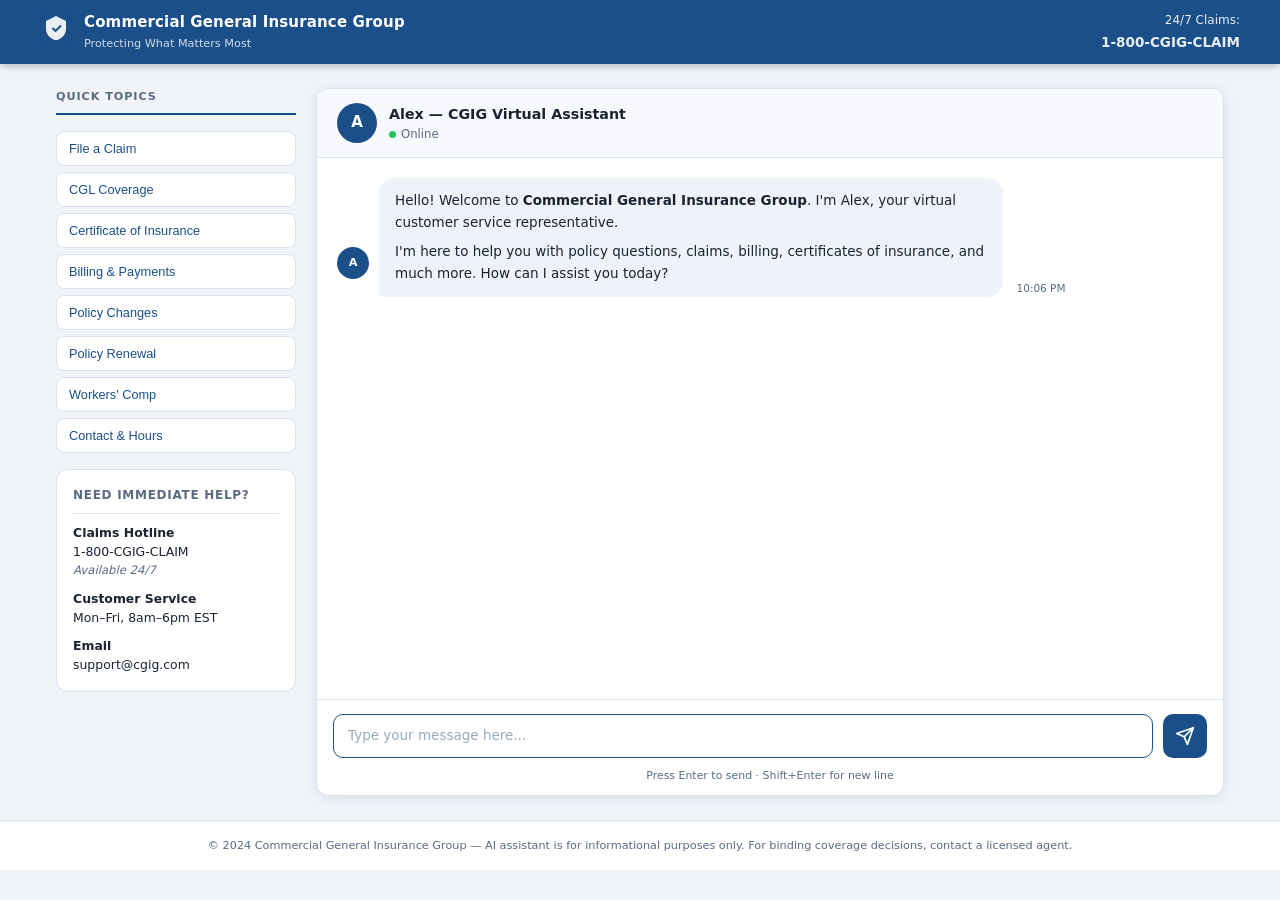
==== templates/index.html @ 146874d2 "Add AI customer service chatbot for Commercial General Insurance Group Full-stack Flask + Anthropic " ====
<!DOCTYPE html>
<html lang="en">
<head>
  <meta charset="UTF-8" />
  <meta name="viewport" content="width=device-width, initial-scale=1.0" />
  <title>CGIG Customer Support</title>
  <link rel="stylesheet" href="/static/style.css" />
</head>
<body>
  <!-- Header -->
  <header class="header">
    <div class="header-inner">
      <div class="logo-group">
        <div class="logo-icon">
          <svg width="32" height="32" viewBox="0 0 32 32" fill="none">
            <rect width="32" height="32" rx="8" fill="#1a4f8a"/>
            <path d="M16 4L6 9v8c0 5.25 4.25 10.15 10 11.35C21.75 27.15 26 22.25 26 17V9L16 4z" fill="white" fill-opacity="0.9"/>
            <path d="M13 16.5l2.5 2.5 5-5" stroke="#1a4f8a" stroke-width="2" stroke-linecap="round" stroke-linejoin="round"/>
          </svg>
        </div>
        <div>
          <div class="logo-name">Commercial General Insurance Group</div>
          <div class="logo-tagline">Protecting What Matters Most</div>
        </div>
      </div>
      <div class="header-contact">
        <span>24/7 Claims:</span>
        <strong>1-800-CGIG-CLAIM</strong>
      </div>
    </div>
  </header>

  <!-- Main layout -->
  <main class="main">
    <!-- Sidebar -->
    <aside class="sidebar">
      <h3 class="sidebar-title">Quick Topics</h3>
      <ul class="quick-links">
        <li><button class="quick-btn" data-msg="I'd like to file a new claim. What information do I need?">File a Claim</button></li>
        <li><button class="quick-btn" data-msg="Can you explain what Commercial General Liability insurance covers?">CGL Coverage</button></li>
        <li><button class="quick-btn" data-msg="I need a Certificate of Insurance. How do I request one?">Certificate of Insurance</button></li>
        <li><button class="quick-btn" data-msg="How do I make a payment or set up a payment plan?">Billing & Payments</button></li>
        <li><button class="quick-btn" data-msg="I need to make changes to my existing policy.">Policy Changes</button></li>
        <li><button class="quick-btn" data-msg="My policy is coming up for renewal. What do I need to know?">Policy Renewal</button></li>
        <li><button class="quick-btn" data-msg="What workers' compensation coverage options do you offer?">Workers' Comp</button></li>
        <li><button class="quick-btn" data-msg="What are your business hours and how can I reach a live agent?">Contact & Hours</button></li>
      </ul>

      <div class="sidebar-contact">
        <h4>Need Immediate Help?</h4>
        <p><strong>Claims Hotline</strong><br/>1-800-CGIG-CLAIM<br/><em>Available 24/7</em></p>
        <p><strong>Customer Service</strong><br/>Mon–Fri, 8am–6pm EST</p>
        <p><strong>Email</strong><br/>support@cgig.com</p>
      </div>
    </aside>

    <!-- Chat area -->
    <section class="chat-section">
      <div class="chat-header">
        <div class="agent-avatar">A</div>
        <div class="agent-info">
          <div class="agent-name">Alex &mdash; CGIG Virtual Assistant</div>
          <div class="agent-status"><span class="status-dot"></span> Online</div>
        </div>
      </div>

      <div class="chat-messages" id="chatMessages">
        <!-- Welcome message -->
        <div class="message message-bot">
          <div class="message-avatar">A</div>
          <div class="message-bubble">
            <p>Hello! Welcome to <strong>Commercial General Insurance Group</strong>. I'm Alex, your virtual customer service representative.</p>
            <p>I'm here to help you with policy questions, claims, billing, certificates of insurance, and much more. How can I assist you today?</p>
          </div>
          <div class="message-time" id="welcomeTime"></div>
        </div>
      </div>

      <div class="typing-indicator" id="typingIndicator">
        <div class="message-avatar">A</div>
        <div class="typing-dots">
          <span></span><span></span><span></span>
        </div>
      </div>

      <form class="chat-input-form" id="chatForm">
        <textarea
          id="userInput"
          class="chat-input"
          placeholder="Type your message here..."
          rows="1"
          maxlength="2000"
        ></textarea>
        <button type="submit" class="send-btn" id="sendBtn" aria-label="Send message">
          <svg width="20" height="20" viewBox="0 0 24 24" fill="none">
            <path d="M22 2L11 13" stroke="white" stroke-width="2" stroke-linecap="round" stroke-linejoin="round"/>
            <path d="M22 2L15 22L11 13L2 9L22 2Z" stroke="white" stroke-width="2" stroke-linecap="round" stroke-linejoin="round"/>
          </svg>
        </button>
      </form>
      <div class="input-hint">Press Enter to send &middot; Shift+Enter for new line</div>
    </section>
  </main>

  <footer class="footer">
    <p>&copy; 2024 Commercial General Insurance Group &mdash; AI assistant is for informational purposes only. For binding coverage decisions, contact a licensed agent.</p>
  </footer>

  <script src="/static/app.js"></script>
</body>
</html>
---- static/style.css ----
/* ── Reset & Base ────────────────────────────────── */
*, *::before, *::after { box-sizing: border-box; margin: 0; padding: 0; }

:root {
  --brand-blue: #1a4f8a;
  --brand-blue-dark: #133a6a;
  --brand-blue-light: #2563a8;
  --accent: #e8a020;
  --accent-hover: #c98a18;
  --bg: #f0f4f9;
  --surface: #ffffff;
  --surface-alt: #f7f9fc;
  --border: #d8e2ef;
  --text: #1a2332;
  --text-muted: #5a6a82;
  --bot-bubble: #eef3fb;
  --user-bubble: #1a4f8a;
  --radius: 12px;
  --shadow: 0 2px 12px rgba(26,79,138,.12);
}

html, body {
  height: 100%;
  font-family: 'Segoe UI', system-ui, -apple-system, sans-serif;
  background: var(--bg);
  color: var(--text);
  font-size: 15px;
  line-height: 1.55;
}

/* ── Header ─────────────────────────────────────── */
.header {
  background: var(--brand-blue);
  color: white;
  padding: 0 24px;
  height: 64px;
  display: flex;
  align-items: center;
  box-shadow: 0 2px 8px rgba(0,0,0,.25);
  position: sticky;
  top: 0;
  z-index: 100;
}
.header-inner {
  width: 100%;
  max-width: 1200px;
  margin: 0 auto;
  display: flex;
  align-items: center;
  justify-content: space-between;
  gap: 16px;
}
.logo-group { display: flex; align-items: center; gap: 12px; }
.logo-icon { flex-shrink: 0; }
.logo-name { font-size: 1rem; font-weight: 700; letter-spacing: .01em; }
.logo-tagline { font-size: .75rem; opacity: .8; margin-top: 1px; }
.header-contact {
  font-size: .8rem;
  opacity: .9;
  text-align: right;
  white-space: nowrap;
  display: flex;
  flex-direction: column;
  gap: 2px;
}
.header-contact strong { font-size: .9rem; }

/* ── Main layout ─────────────────────────────────── */
.main {
  max-width: 1200px;
  margin: 24px auto;
  padding: 0 16px;
  display: grid;
  grid-template-columns: 240px 1fr;
  gap: 20px;
  min-height: calc(100vh - 64px - 80px - 48px);
}

/* ── Sidebar ─────────────────────────────────────── */
.sidebar {
  display: flex;
  flex-direction: column;
  gap: 16px;
}
.sidebar-title {
  font-size: .75rem;
  font-weight: 700;
  text-transform: uppercase;
  letter-spacing: .08em;
  color: var(--text-muted);
  padding-bottom: 8px;
  border-bottom: 2px solid var(--brand-blue);
}
.quick-links {
  list-style: none;
  display: flex;
  flex-direction: column;
  gap: 6px;
}
.quick-btn {
  width: 100%;
  text-align: left;
  background: var(--surface);
  border: 1px solid var(--border);
  border-radius: 8px;
  padding: 9px 12px;
  font-size: .85rem;
  color: var(--brand-blue);
  cursor: pointer;
  transition: all .15s;
  font-weight: 500;
}
.quick-btn:hover {
  background: var(--brand-blue);
  color: white;
  border-color: var(--brand-blue);
  transform: translateX(2px);
}
.sidebar-contact {
  background: var(--surface);
  border: 1px solid var(--border);
  border-radius: var(--radius);
  padding: 16px;
  font-size: .83rem;
  display: flex;
  flex-direction: column;
  gap: 10px;
}
.sidebar-contact h4 {
  font-size: .8rem;
  text-transform: uppercase;
  letter-spacing: .06em;
  color: var(--text-muted);
  border-bottom: 1px solid var(--border);
  padding-bottom: 8px;
}
.sidebar-contact p { line-height: 1.5; }
.sidebar-contact em { font-size: .78rem; color: var(--text-muted); }

/* ── Chat section ────────────────────────────────── */
.chat-section {
  background: var(--surface);
  border-radius: var(--radius);
  box-shadow: var(--shadow);
  display: flex;
  flex-direction: column;
  overflow: hidden;
  border: 1px solid var(--border);
}

.chat-header {
  background: var(--surface-alt);
  border-bottom: 1px solid var(--border);
  padding: 14px 20px;
  display: flex;
  align-items: center;
  gap: 12px;
  flex-shrink: 0;
}
.agent-avatar {
  width: 40px;
  height: 40px;
  border-radius: 50%;
  background: var(--brand-blue);
  color: white;
  display: flex;
  align-items: center;
  justify-content: center;
  font-weight: 700;
  font-size: 1rem;
  flex-shrink: 0;
}
.agent-name { font-weight: 600; font-size: .95rem; }
.agent-status { font-size: .78rem; color: var(--text-muted); display: flex; align-items: center; gap: 5px; }
.status-dot {
  width: 7px; height: 7px;
  background: #22c55e;
  border-radius: 50%;
  display: inline-block;
}

/* ── Messages ─────────────────────────────────────── */
.chat-messages {
  flex: 1;
  overflow-y: auto;
  padding: 20px;
  display: flex;
  flex-direction: column;
  gap: 16px;
  min-height: 400px;
  max-height: calc(100vh - 64px - 80px - 48px - 140px);
  scroll-behavior: smooth;
}
.chat-messages::-webkit-scrollbar { width: 6px; }
.chat-messages::-webkit-scrollbar-track { background: transparent; }
.chat-messages::-webkit-scrollbar-thumb { background: var(--border); border-radius: 3px; }

.message {
  display: flex;
  gap: 10px;
  align-items: flex-end;
  animation: fadeSlideIn .2s ease-out;
}
@keyframes fadeSlideIn {
  from { opacity: 0; transform: translateY(6px); }
  to   { opacity: 1; transform: translateY(0); }
}

.message-bot { flex-direction: row; }
.message-user { flex-direction: row-reverse; }

.message-avatar {
  width: 32px;
  height: 32px;
  border-radius: 50%;
  background: var(--brand-blue);
  color: white;
  display: flex;
  align-items: center;
  justify-content: center;
  font-weight: 700;
  font-size: .75rem;
  flex-shrink: 0;
  margin-bottom: 18px;
}
.message-user .message-avatar {
  background: var(--accent);
}

.message-bubble {
  max-width: 72%;
  padding: 12px 16px;
  border-radius: 16px;
  font-size: .9rem;
  line-height: 1.6;
}
.message-bubble p + p { margin-top: 8px; }
.message-bubble ul { margin: 6px 0 6px 18px; }
.message-bubble li { margin-bottom: 4px; }
.message-bubble strong { font-weight: 600; }

.message-bot .message-bubble {
  background: var(--bot-bubble);
  border-bottom-left-radius: 4px;
  color: var(--text);
}
.message-user .message-bubble {
  background: var(--user-bubble);
  color: white;
  border-bottom-right-radius: 4px;
}

.message-time {
  font-size: .7rem;
  color: var(--text-muted);
  margin-top: 4px;
  padding: 0 4px;
  align-self: flex-end;
}
.message-user .message-time { text-align: right; }

/* ── Typing indicator ────────────────────────────── */
.typing-indicator {
  display: none;
  align-items: center;
  gap: 10px;
  padding: 4px 20px 12px;
}
.typing-indicator.visible { display: flex; }
.typing-dots {
  background: var(--bot-bubble);
  border-radius: 16px;
  padding: 10px 14px;
  display: flex;
  gap: 5px;
  align-items: center;
}
.typing-dots span {
  width: 7px; height: 7px;
  background: var(--brand-blue);
  border-radius: 50%;
  opacity: .4;
  animation: blink 1.2s infinite;
}
.typing-dots span:nth-child(2) { animation-delay: .2s; }
.typing-dots span:nth-child(3) { animation-delay: .4s; }
@keyframes blink {
  0%, 100% { opacity: .4; transform: translateY(0); }
  50%       { opacity: 1;  transform: translateY(-3px); }
}

/* ── Input form ──────────────────────────────────── */
.chat-input-form {
  display: flex;
  gap: 10px;
  padding: 14px 16px 10px;
  border-top: 1px solid var(--border);
  background: var(--surface);
  flex-shrink: 0;
}
.chat-input {
  flex: 1;
  border: 1.5px solid var(--border);
  border-radius: 10px;
  padding: 10px 14px;
  font-size: .9rem;
  font-family: inherit;
  resize: none;
  outline: none;
  max-height: 120px;
  background: var(--surface-alt);
  color: var(--text);
  transition: border-color .2s;
  line-height: 1.5;
}
.chat-input:focus { border-color: var(--brand-blue); background: white; }
.chat-input::placeholder { color: #9aabbd; }

.send-btn {
  width: 44px;
  height: 44px;
  border-radius: 10px;
  background: var(--brand-blue);
  border: none;
  cursor: pointer;
  display: flex;
  align-items: center;
  justify-content: center;
  flex-shrink: 0;
  align-self: flex-end;
  transition: background .15s, transform .1s;
}
.send-btn:hover { background: var(--brand-blue-light); }
.send-btn:active { transform: scale(.95); }
.send-btn:disabled { background: #b0becc; cursor: not-allowed; }

.input-hint {
  font-size: .73rem;
  color: var(--text-muted);
  text-align: center;
  padding-bottom: 10px;
  flex-shrink: 0;
}

/* ── Error message ───────────────────────────────── */
.message-error .message-bubble {
  background: #fef2f2;
  color: #b91c1c;
  border: 1px solid #fca5a5;
}

/* ── Footer ──────────────────────────────────────── */
.footer {
  text-align: center;
  padding: 16px;
  font-size: .75rem;
  color: var(--text-muted);
  border-top: 1px solid var(--border);
  background: var(--surface);
}

/* ── Responsive ──────────────────────────────────── */
@media (max-width: 768px) {
  .main { grid-template-columns: 1fr; }
  .sidebar { display: none; }
  .header-contact { display: none; }
  .chat-messages { max-height: calc(100vh - 64px - 80px - 120px); }
  .message-bubble { max-width: 85%; }
}
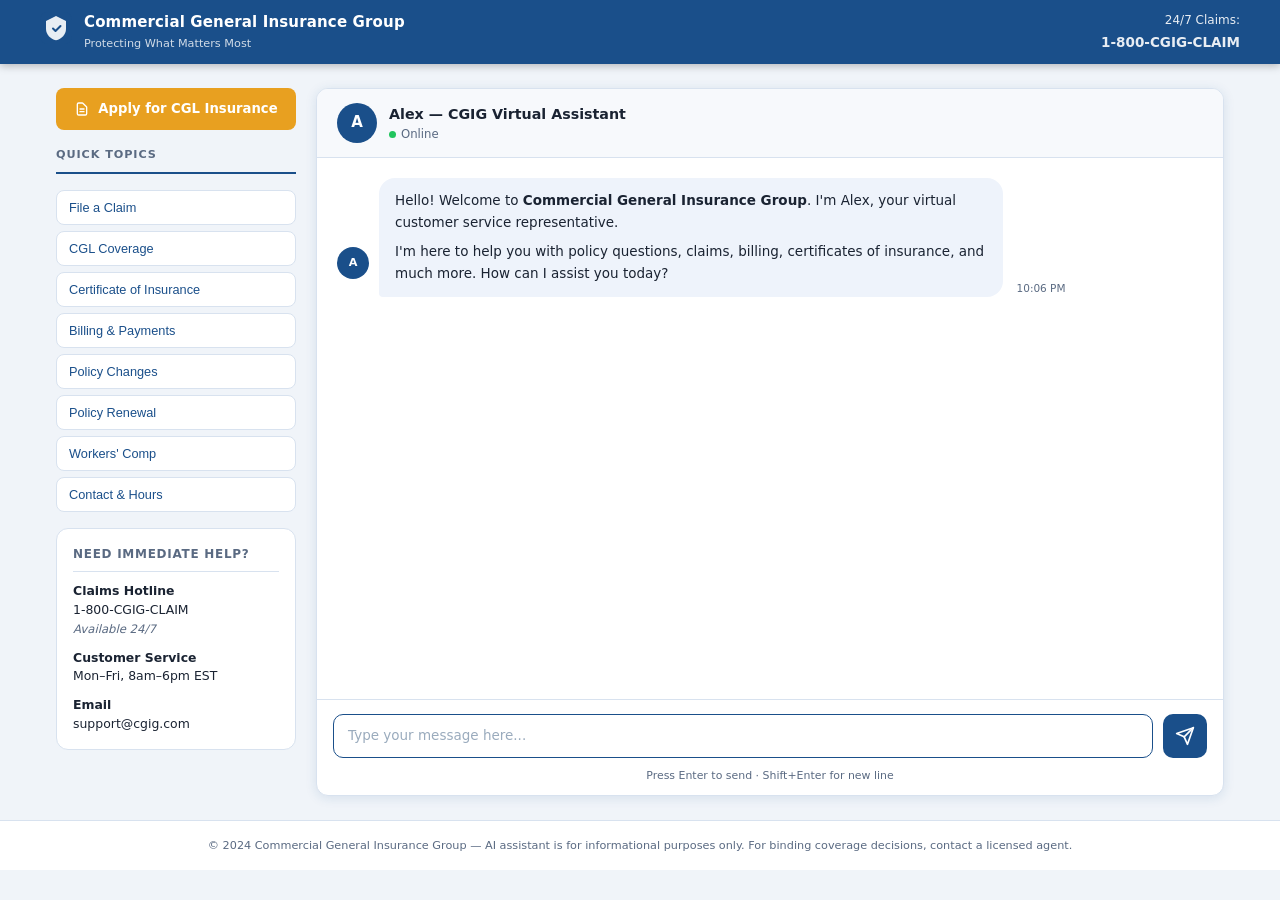
==== commit 02274526: "Add multi-step CGL insurance application form 5-step application covering: - Step 1: Business inform" ====
--- a/templates/index.html
+++ b/templates/index.html
@@ -34,6 +34,13 @@
   <main class="main">
     <!-- Sidebar -->
     <aside class="sidebar">
+      <a href="/apply" class="apply-cta-btn">
+        <svg width="16" height="16" viewBox="0 0 24 24" fill="none" style="flex-shrink:0">
+          <path d="M9 12h6m-6 4h6m2 5H7a2 2 0 01-2-2V5a2 2 0 012-2h5.586a1 1 0 01.707.293l5.414 5.414a1 1 0 01.293.707V19a2 2 0 01-2 2z" stroke="currentColor" stroke-width="2" stroke-linecap="round" stroke-linejoin="round"/>
+        </svg>
+        Apply for CGL Insurance
+      </a>
+
       <h3 class="sidebar-title">Quick Topics</h3>
       <ul class="quick-links">
         <li><button class="quick-btn" data-msg="I'd like to file a new claim. What information do I need?">File a Claim</button></li>
--- a/static/style.css
+++ b/static/style.css
@@ -82,6 +82,23 @@
   flex-direction: column;
   gap: 16px;
 }
+.apply-cta-btn {
+  display: flex;
+  align-items: center;
+  gap: 8px;
+  background: var(--accent);
+  color: white;
+  text-decoration: none;
+  padding: 11px 14px;
+  border-radius: 8px;
+  font-size: .88rem;
+  font-weight: 700;
+  transition: background .15s, transform .1s;
+  text-align: center;
+  justify-content: center;
+}
+.apply-cta-btn:hover { background: var(--accent-hover); transform: translateY(-1px); }
+
 .sidebar-title {
   font-size: .75rem;
   font-weight: 700;
